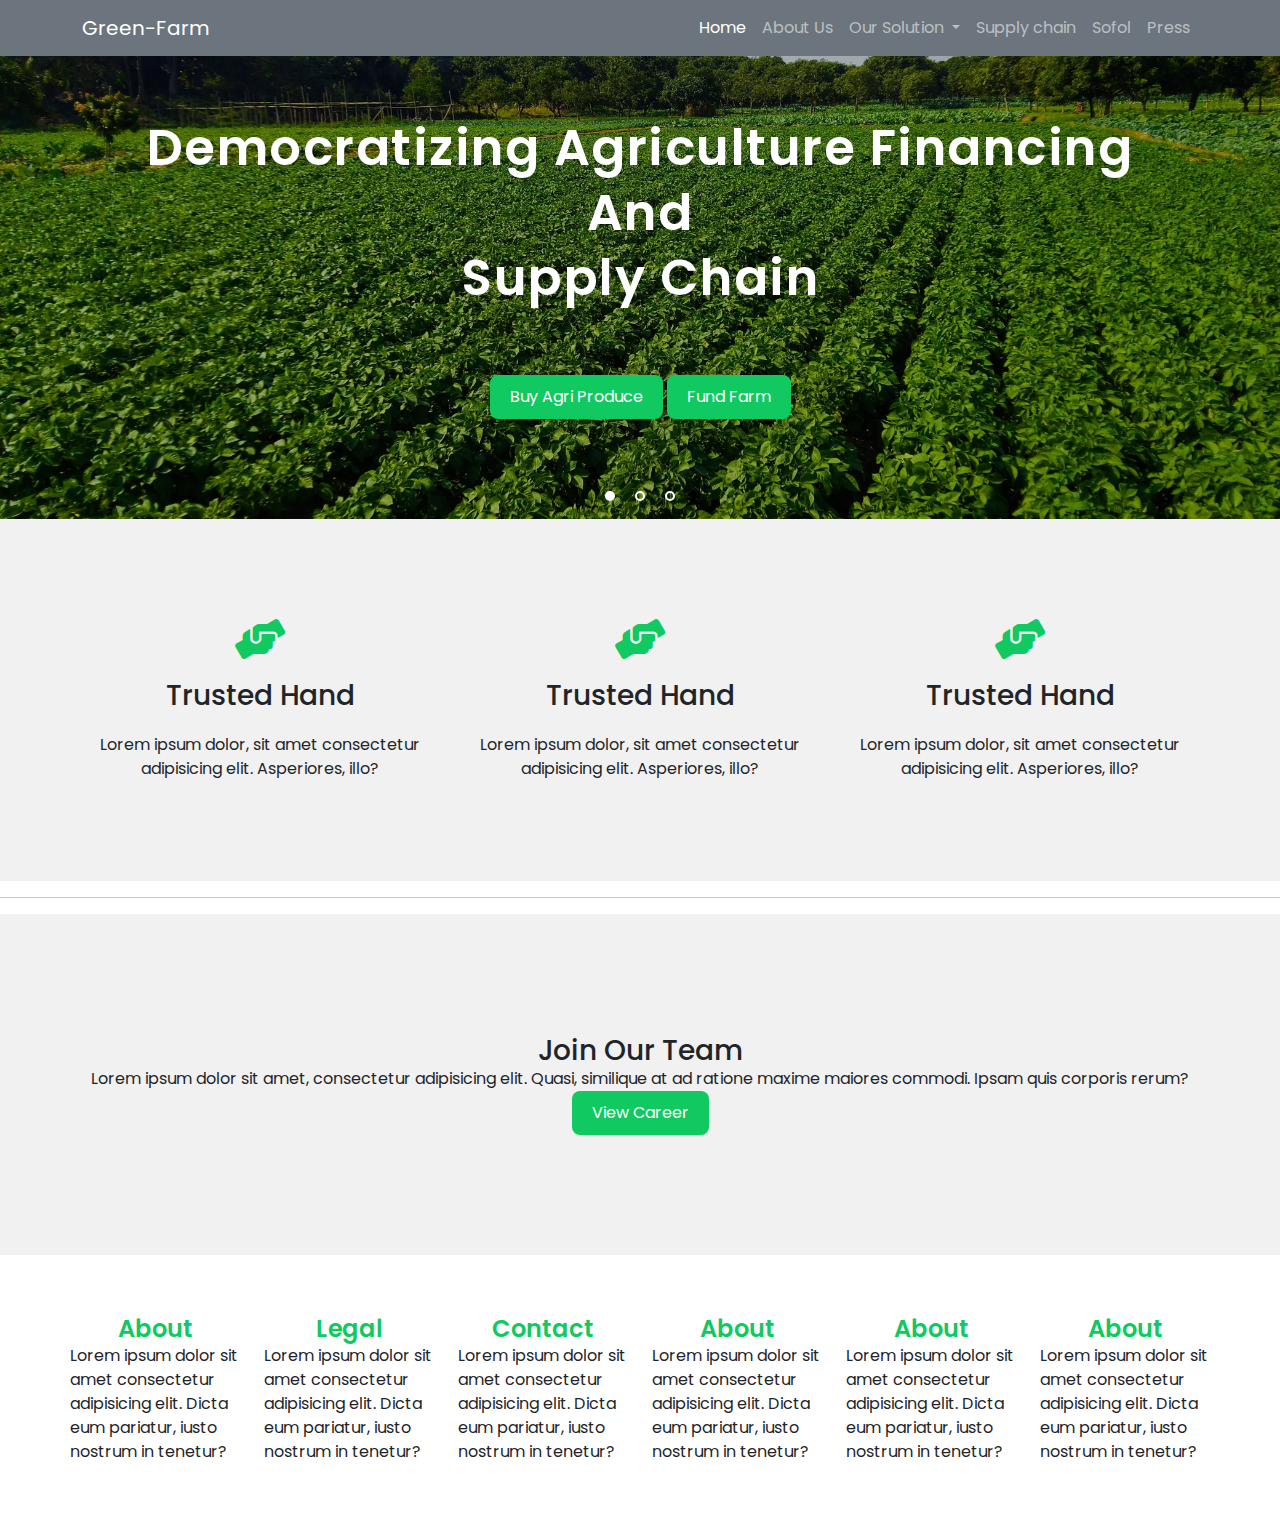
==== about.html @ 2dc8df31 "ff" ====
<!DOCTYPE html>
<html lang="en">

<head>
    <meta charset="UTF-8">
    <meta http-equiv="X-UA-Compatible" content="IE=edge">
    <meta name="viewport" content="width=device-width, initial-scale=1.0">
    <!-- boostrap css -->
    <link rel="stylesheet" href="css/bootstrap.min.css">
    <!-- font-awesome -->
    <link rel="stylesheet" href="css/all.min.css">
    <!-- slick slider -->
    <link rel="stylesheet" href="css/slick.css">
    <!-- custome css -->
    <link rel="stylesheet" href="css/style.css">
    <link rel="stylesheet" href="css/responsive.css">
    <!-- google font -->
    <link rel="preconnect" href="https://fonts.googleapis.com">
    <link rel="preconnect" href="https://fonts.gstatic.com" crossorigin>
    <link href="https://fonts.googleapis.com/css2?family=Poppins:wght@100;200;300;400;500;600;700;800;900&display=swap"
        rel="stylesheet">
    <title>Document</title>
</head>

<body>
    <header>
        <!-- navbar start -->
        <nav class="navbar navbar-expand-lg navbar-dark bg-secondary fixed-top">
            <div class="container">
                <a class="navbar-brand" href="#">
                    <!-- <img src="" alt=""> -->
                    <span>Green-Farm</span>
                </a>
                <button class="navbar-toggler" type="button" data-bs-toggle="collapse"
                    data-bs-target="#navbarSupportedContent" aria-controls="navbarSupportedContent"
                    aria-expanded="false" aria-label="Toggle navigation">
                    <span class="navbar-toggler-icon"></span>
                </button>
                <div class="collapse navbar-collapse" id="navbarSupportedContent">
                    <ul class="navbar-nav ms-auto mb-2 mb-lg-0">
                        <li class="nav-item">
                            <a class="nav-link active" aria-current="page" href="index.html">Home</a>
                        </li>
                        <li class="nav-item">
                            <a class="nav-link" href="about.html">About Us</a>
                        </li>
                        <li class="nav-item dropdown">
                            <a class="nav-link dropdown-toggle" href="#" id="navbarDropdown" role="button"
                                data-bs-toggle="dropdown" aria-expanded="false">
                                Our Solution
                            </a>
                            <ul class="dropdown-menu" aria-labelledby="navbarDropdown">
                                <li><a class="dropdown-item" href="#">Action</a></li>
                                <li><a class="dropdown-item" href="#">Another action</a></li>
                                <li>
                                    <hr class="dropdown-divider">
                                </li>
                                <li><a class="dropdown-item" href="#">Something else here</a></li>
                            </ul>
                        </li>
                        <li class="nav-item">
                            <a class="nav-link" href="#">Supply chain</a>
                        </li>
                        <li class="nav-item">
                            <a class="nav-link" href="#">Sofol</a>
                        </li>
                        <li class="nav-item">
                            <a class="nav-link" href="#">Press</a>
                        </li>
                    </ul>
                </div>
            </div>
        </nav>
        <!-- navbar end -->
        <!-- banner part start -->
        <section id="banner-part">
            <div class="banner-slide">
                <div class="banner">
                    <div class="overlay">
                        <div class="container">
                            <div class="center">
                                <h2>Democratizing Agriculture financing <span>And</span> supply chain</h2>
                                <a href="#" class="btn-farm"> Buy Agri Produce</a>
                                <a href="#" class="btn-farm"> Fund Farm</a>
                            </div>
                        </div>
                    </div>
                </div>
                <div class="banner banner_2">
                    <div class="overlay">
                        <div class="container">
                            <div class="center">
                                <h2>Democratizing Agriculture financing <span>And</span> supply chain</h2>
                                <a href="#" class="btn-farm"> Buy Agri Produce</a>
                                <a href="#" class="btn-farm"> Fund Farm</a>
                            </div>
                        </div>
                    </div>
                </div>
                <div class="banner banner_3">
                    <div class="overlay">
                        <div class="container">
                            <div class="center">
                                <h2>Democratizing Agriculture financing <span>And</span> supply chain</h2>
                                <a href="#" class="btn-farm"> Buy Agri Produce</a>
                                <a href="#" class="btn-farm"> Fund Farm</a>
                            </div>
                        </div>
                    </div>
                </div>
            </div>
        </section>
        <!-- banner part end -->
    </header>
    <!-- header end -->
    <!-- main start -->
    <main>
        <!-- our culture start -->
        <section  id="our-culture">
            <div class="container ">
                <div class="row text-center">
                    <div class="col-lg-4">
                        <i class="fas fa-hands-helping"></i>
                        <h3>Trusted Hand</h3>
                        <p>Lorem ipsum dolor, sit amet consectetur adipisicing elit. Asperiores, illo?</p>
                    </div>
                    <div class="col-lg-4">
                        <i class="fas fa-hands-helping"></i>
                        <h3>Trusted Hand</h3>
                        <p>Lorem ipsum dolor, sit amet consectetur adipisicing elit. Asperiores, illo?</p>
                    </div>
                    <div class="col-lg-4">
                        <i class="fas fa-hands-helping"></i>
                        <h3>Trusted Hand</h3>
                        <p>Lorem ipsum dolor, sit amet consectetur adipisicing elit. Asperiores, illo?</p>
                    </div>
                </div>
            </div>
        </section>
        <hr>
        <!-- our culture end -->
        <!-- join team start -->
        <section id="join-team">
            <div class="container text-center">
                <h3>Join Our Team</h3>
                <p>
                    Lorem ipsum dolor sit amet, consectetur adipisicing elit. Quasi, similique at ad ratione maxime maiores commodi. Ipsam quis corporis rerum?
                </p>
                <a href="#" class="btn-farm">View Career</a>
            </div>
        </section>
        <!-- join team end -->




    </main>
    <!-- main end -->
    <!-- footer start -->
    <footer>
        <div class="container" id="footer">
            <div class="row">
                <div class="col-lg-2">
                    <h4>About</h4>
                    <p>Lorem ipsum dolor sit amet consectetur adipisicing elit. Dicta eum pariatur, iusto nostrum in
                        tenetur?</p>
                </div>
                <div class="col-lg-2">
                    <h4>Legal</h4>
                    <p>Lorem ipsum dolor sit amet consectetur adipisicing elit. Dicta eum pariatur, iusto nostrum in
                        tenetur?</p>
                </div>
                <div class="col-lg-2">
                    <h4>Contact</h4>
                    <p>Lorem ipsum dolor sit amet consectetur adipisicing elit. Dicta eum pariatur, iusto nostrum in
                        tenetur?</p>
                </div>
                <div class="col-lg-2">
                    <h4>About</h4>
                    <p>Lorem ipsum dolor sit amet consectetur adipisicing elit. Dicta eum pariatur, iusto nostrum in
                        tenetur?</p>
                </div>
                <div class="col-lg-2">
                    <h4>About</h4>
                    <p>Lorem ipsum dolor sit amet consectetur adipisicing elit. Dicta eum pariatur, iusto nostrum in
                        tenetur?</p>
                </div>
                <div class="col-lg-2">
                    <h4>About</h4>
                    <p>Lorem ipsum dolor sit amet consectetur adipisicing elit. Dicta eum pariatur, iusto nostrum in
                        tenetur?</p>
                </div>
            </div>
        </div>
    </footer>
    <!-- footer end -->






    <script src="js/jquery-1.12.4.min.js"></script>
    <script src="js/bootstrap.bundle.min.js"></script>
    <script src="js/slick.min.js"></script>
    <script src="js/script.js"></script>
</body>

</html>
---- css/style.css ----
*{
    margin: 0;
    padding: 0;
    font-family: 'Poppins', sans-serif;
}
ul,li{
    list-style: none;
}
a{
    display: inline-block;
    text-decoration: none;
}
h1,h2,h3,h4,h5,h6,p{
    margin: 0;
}
h2{
    padding: 15px 0;
    font-size: 40px;
    font-weight: 600;
    letter-spacing: .5px;

}
p{
    font-size: 16px;

}
.section_padding{
    padding-top: 20px;
    padding-bottom: 30px;
}
.section-gap{
    margin-top: 94px;
}
.text-bottom{
    margin-bottom: 20px;
}


/* banner part */

#banner-part .banner{
    background: url(../images/farm-1.jpg) no-repeat center;
    background-size: cover;
}
#banner-part .banner_2{
    background: url(../images/we.jpg) no-repeat center;
    background-size: cover;
}
#banner-part .banner_3{
    background: url(../images/farm-1.jpg) no-repeat center;
    background-size: cover;
}
#banner-part .banner .overlay{
    width: 100%;
    height: 100%;
    background: rgba(0, 0, 0, .26);
    color: #fff;
    padding: 100px 0;

}
#banner-part .banner .overlay .container{
    display: flex;
    align-items: center;
    justify-content: center;
    text-align: center;
}
#banner-part .banner .overlay .container span{
    display: block;
}

#banner-part .banner .overlay h2{
    font-size: 50px;
    font-weight: 600;
    margin-bottom: 20px;
    line-height: 65px;
    letter-spacing: 1.5px;
    margin-bottom: 50px;
    text-transform: capitalize;

}
    #banner-part .slick-dots{
        position: absolute;
        bottom: 0;
        left: 50%;
        transform: translateX(-50%);
        padding-left: 0 !important;
    }
    #banner-part .slick-dots li{
        display: inline-block;
    }
    #banner-part .slick-dots li button{
        
        font-size: 0;
        background: transparent;
        border: 2px solid  #fff;
        border-radius: 50%;
        margin: 0 10px;
        width: 10px;
        height: 10px;
    }
    #banner-part .slick-dots .slick-active button{
        background:#fff ;
    }

a{
    color: #fff;
    transition: .4s;
}
.btn-farm{
    border: none;
    background-color: rgb(16, 201, 96);
    padding: 10px 20px;
    border-radius: 8px;
}
#banner-part .banner .overlay a:hover{
    background-color: #fff;
    color: rgb(16, 201, 96);
}
/* who we are part */
.title{
    display: flex;
    justify-content: center;
}
.text-width{
    width: 55%;
}
.card_part{
    margin-top: 50px;
    display: flex;
    justify-content: space-between;
}
.card-item{
    width: 24%;
    border-radius: 10px;
    box-shadow: 0 3px 6px #00000029;
}
.card-image{
    padding-top: 35px;
    text-align: center;
    border-top-left-radius: 10px;
    border-top-right-radius: 10px;
}
.card-image img{
    height: 100px;
    width: 100px;
}
.card-text{
    padding: 12px;
    text-align: center;
}
.card-text h3{
    font-size: 22px;
    color:rgb(16, 201, 96);
    padding-bottom: 15px;
}
.card-text p{
    padding-bottom: 30px;
}
.card-bottom{
    margin-bottom: 40px;
}
/* Finance for farm start  */
a:hover{
    color: white;
}
.text-padding{
    padding-right: 150px;
}
.farm-image{
    display: flex;
    justify-content: center;
    align-items: center;
   
}
.farm-image img{
    border-radius: 8px;
}
/* data and technology */
.bg-data{
    background-color: #f1f1f1;
}
/* improving part start */
.improve{
    display: flex;
    flex-direction: column;
    justify-content: space-evenly;
}
.improve-item img{
    width: 100%;
    border-radius: 10px;
}
.improve-item_1{
    width: 35%;
    position: relative;
    left:70px;
    top: 60px;
}
.improve-item_2{
    width: 45%;
    position: relative;
    left:230px;
    z-index: 1;
}
.improve-item_3{
    width: 35%;
    position: relative;
    left: 70px;
    bottom: 60px;
}
/* improving part end */
/* impact stories start */
    .card-item_2{
        border-radius: 0;
        width: 30%;
        background: #ffffff;
    }
    .card_text_2{
        padding: 12px;
        text-align: left;
    }

    .card-vedio iframe{
        width: 334px;
        height: 200px;
    }
/* impact stories end */
/* scroll-button */
#scrolltop{
    position: fixed;
    right: 50px;
    bottom: 50px;
    color: #fff;
    background: rgb(16, 201, 96);
    width: 50px;
    height: 50px;
    text-align: center;
    line-height: 50px;
    font-size: 20px;
    border-radius: 50%;
    display: none;
}

/* footer */
footer{
    background-color:#fff ;
}
#footer{
    padding: 60px 0;
}
#footer h4{
    font-weight: 600;
    text-align: center;
    color: rgb(16,201,96);
}
/* ========= about us start========= */
#our-culture{
    padding: 100px 30px;
    background: #f1f1f1;
}

#our-culture i{
    font-size: 40px;
    color: rgb(16,201,96);
    margin-bottom: 20px;
}
#our-culture h3{
    margin-bottom: 20px;
}
/* join-team */
#join-team{
    background: #f1f1f1;
    padding: 120px 0;

}
---- css/responsive.css ----
@media (min-width:320px) and (max-width:575px){
    /* common part */
    main{
        overflow: hidden;
    }
    .section-gap {
    margin-top: 45px;
    }
    #banner-part .banner .overlay {
    padding: 40px 0;
    }
    #banner-part .banner .overlay h2{
    font-size: 35px;
    font-weight: 600;
    line-height: 50px;
    letter-spacing: 0.5px;
    }
    #banner-part .banner .overlay a{
        margin-bottom: 10px;
    }
    #banner-part .slick-dots{
        position: absolute;
        bottom: 0;
        left: 50%;
        transform: translateX(-50%);
        padding-left: 0 !important;
    }
    #banner-part .slick-dots li{
        display: inline-block;
    }
    #banner-part .slick-dots li button{  
        font-size: 0;
        background: transparent;
        border: 2px solid  #fff;
        border-radius: 50%;
        margin: 0 10px;
        width: 10px;
        height: 10px;
    }
    #banner-part .slick-dots .slick-active button{
        background:#fff ;
    }
    .text-width p{
        font-size: 12px;
        line-height: 23px;
    }
    h2{
        font-size: 35px;
    }
    .text-width{
        width: 85% !important;
    }
    .card_part {
    margin-top: 50px;
    display: flex;
    flex-direction: column;
    align-items: center;
    }
    .card-item {
    width: 90%;
    margin-bottom: 22px;
    }
    .text-padding{
        padding-right: 10px;
        text-align: center;
    }
    .text-padding h2{
        font-size: 27px;
    }
    .text-padding .btn-farm{
        margin-bottom: 20px;
    }
    .tcenology h2{
        font-size: 23px;
    }
    .tcenology p{
        font-size: 14px;
        line-height: 25px;
    }
    .tcenology .text-bottom{
        margin-bottom: 12px;
    }
    .improve-item_1 {
    width: 40%;
    left: 33px;
    top: 20px;
    }
    .improve-item_2 {
    width: 48%;
    left: 125px;
    }
    .improve-item_3 {
    width: 40%;
    left: 33px;
    bottom: 40px;
    }
    .improve-title h2{
        font-size: 28px;
    }
    .stories-title h2{
        font-size: 33px;
    }
    .card-vedio iframe {
    width: 266px;
    height: 150px;
    }
    
}
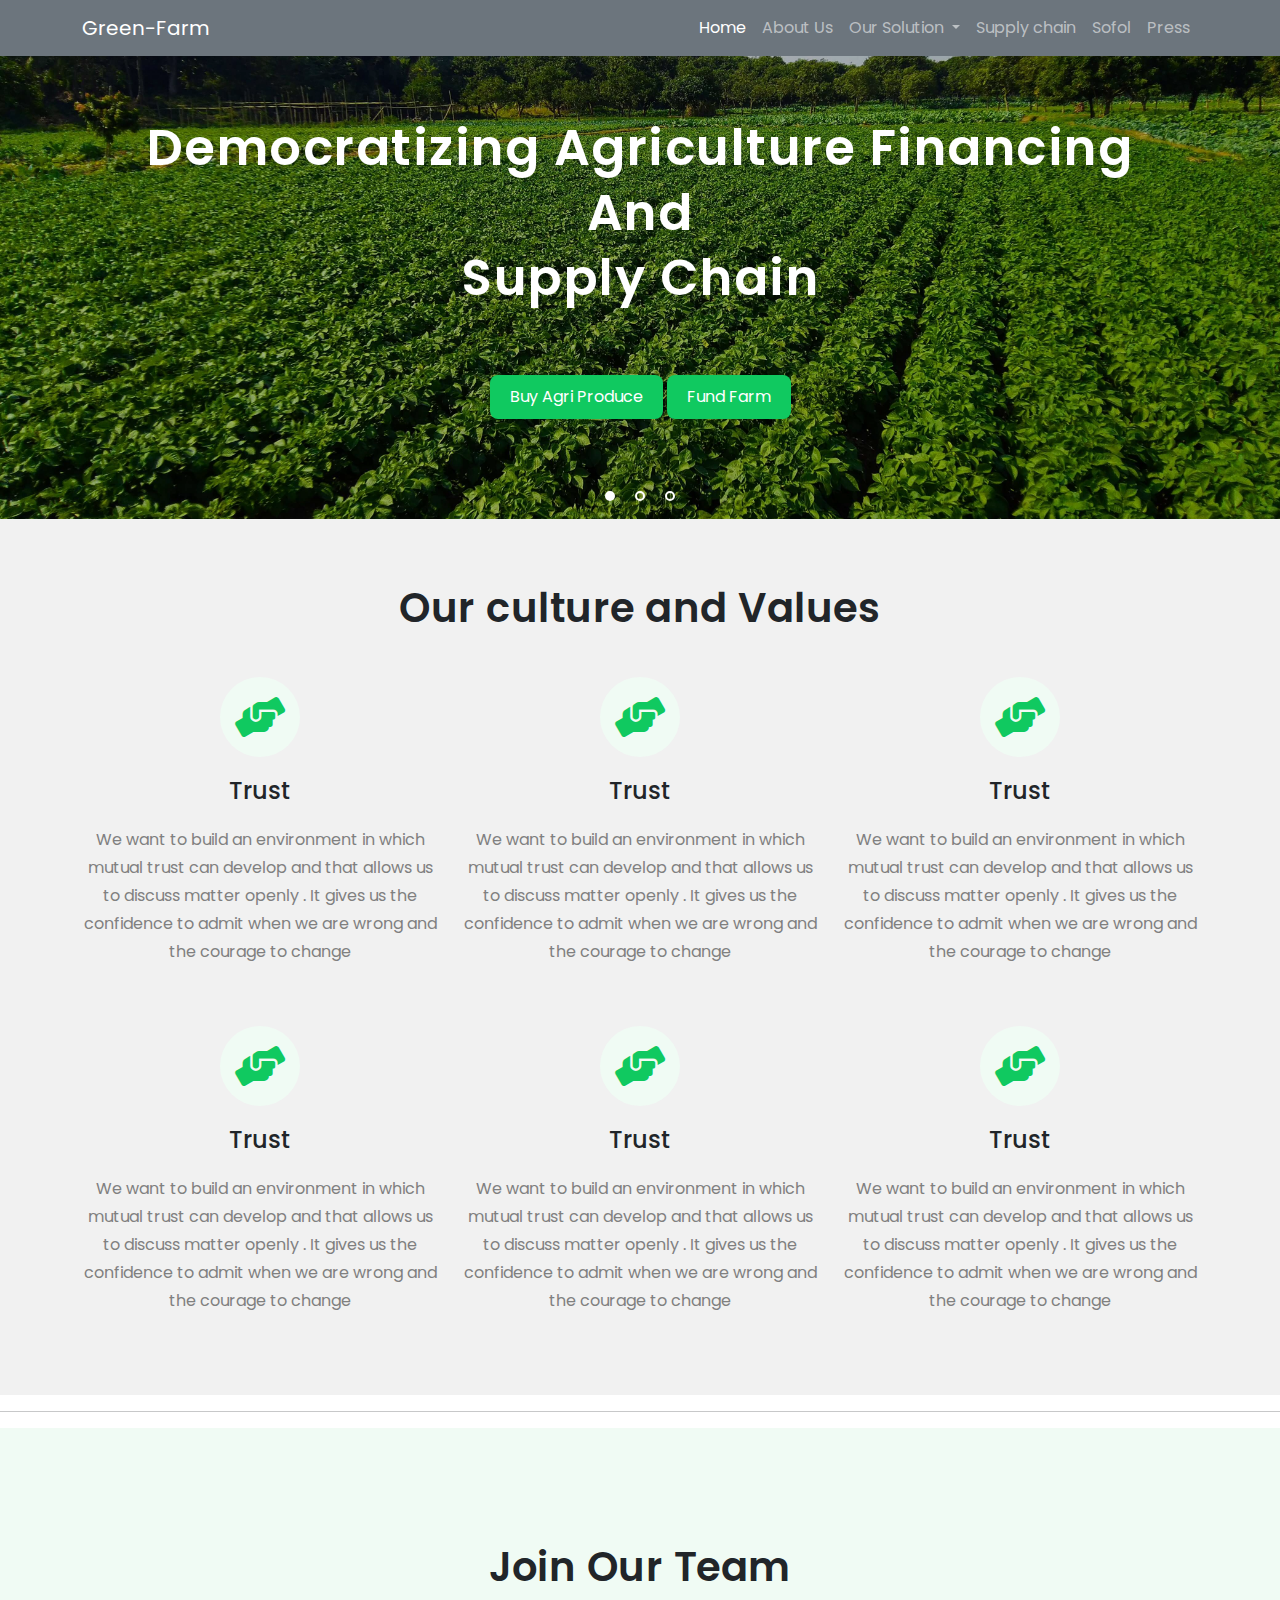
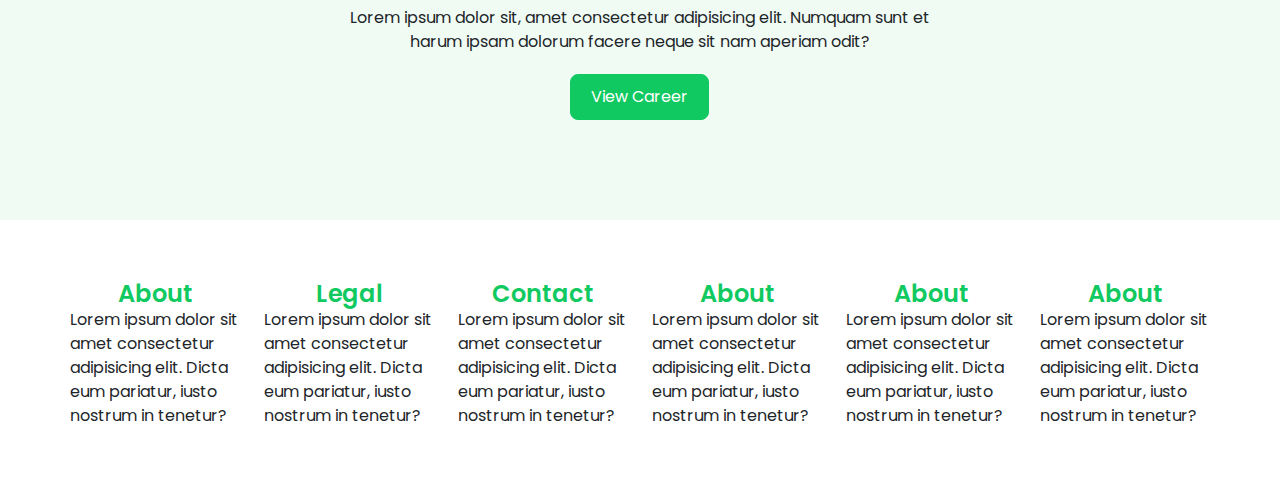
==== commit 17b74584: "about-us" ====
--- a/about.html
+++ b/about.html
@@ -118,21 +118,41 @@
         <!-- our culture start -->
         <section  id="our-culture">
             <div class="container ">
-                <div class="row text-center">
-                    <div class="col-lg-4">
-                        <i class="fas fa-hands-helping"></i>
-                        <h3>Trusted Hand</h3>
-                        <p>Lorem ipsum dolor, sit amet consectetur adipisicing elit. Asperiores, illo?</p>
-                    </div>
-                    <div class="col-lg-4">
-                        <i class="fas fa-hands-helping"></i>
-                        <h3>Trusted Hand</h3>
-                        <p>Lorem ipsum dolor, sit amet consectetur adipisicing elit. Asperiores, illo?</p>
-                    </div>
-                    <div class="col-lg-4">
-                        <i class="fas fa-hands-helping"></i>
-                        <h3>Trusted Hand</h3>
-                        <p>Lorem ipsum dolor, sit amet consectetur adipisicing elit. Asperiores, illo?</p>
+                <div class="title">
+                    <div class="text-width text-center">
+                        <h2>Our culture and Values</h2>
+                    </div>
+                </div>
+                <div class="row text-center ">
+                    <div class="col-lg-4 cultur-item">
+                        <i class="fas fa-hands-helping"></i>
+                        <h4>Trust</h4>
+                        <p>We want to build an environment in which mutual trust can develop and that allows us to discuss matter openly . It gives us the confidence to admit when we are wrong and the courage to change </p>
+                    </div>
+                    <div class="col-lg-4 cultur-item">
+                        <i class="fas fa-hands-helping"></i>
+                        <h4>Trust</h4>
+                        <p>We want to build an environment in which mutual trust can develop and that allows us to discuss matter openly . It gives us the confidence to admit when we are wrong and the courage to change </p>
+                    </div>
+                    <div class="col-lg-4 cultur-item">
+                        <i class="fas fa-hands-helping"></i>
+                        <h4>Trust</h4>
+                        <p>We want to build an environment in which mutual trust can develop and that allows us to discuss matter openly . It gives us the confidence to admit when we are wrong and the courage to change </p>
+                    </div>
+                    <div class="col-lg-4 cultur-item">
+                        <i class="fas fa-hands-helping"></i>
+                        <h4>Trust</h4>
+                        <p>We want to build an environment in which mutual trust can develop and that allows us to discuss matter openly . It gives us the confidence to admit when we are wrong and the courage to change </p>
+                    </div>
+                    <div class="col-lg-4 cultur-item">
+                        <i class="fas fa-hands-helping"></i>
+                        <h4>Trust</h4>
+                        <p>We want to build an environment in which mutual trust can develop and that allows us to discuss matter openly . It gives us the confidence to admit when we are wrong and the courage to change </p>
+                    </div>
+                    <div class="col-lg-4 cultur-item">
+                        <i class="fas fa-hands-helping"></i>
+                        <h4>Trust</h4>
+                        <p>We want to build an environment in which mutual trust can develop and that allows us to discuss matter openly . It gives us the confidence to admit when we are wrong and the courage to change </p>
                     </div>
                 </div>
             </div>
@@ -141,12 +161,17 @@
         <!-- our culture end -->
         <!-- join team start -->
         <section id="join-team">
-            <div class="container text-center">
-                <h3>Join Our Team</h3>
-                <p>
-                    Lorem ipsum dolor sit amet, consectetur adipisicing elit. Quasi, similique at ad ratione maxime maiores commodi. Ipsam quis corporis rerum?
-                </p>
-                <a href="#" class="btn-farm">View Career</a>
+            <div class="container">
+                <div class="title">
+                    <div class="text-width text-center">
+                        <h2>Join Our Team</h2>
+                        <p>Lorem ipsum dolor sit, amet consectetur adipisicing elit. Numquam sunt et harum ipsam dolorum facere neque
+                            sit nam
+                            aperiam odit?
+                        </p>
+                        <a href="#" class="btn-farm">View Career</a>
+                    </div>
+                </div>
             </div>
         </section>
         <!-- join team end -->
--- a/css/style.css
+++ b/css/style.css
@@ -254,21 +254,43 @@
 }
 /* ========= about us start========= */
 #our-culture{
-    padding: 100px 30px;
+    padding: 50px 30px;
     background: #f1f1f1;
 }
-
+#our-culture .cultur-item{
+    padding: 30px 0;
+} 
 #our-culture i{
+    background: #f0fbf4;
+    width: 80px;
+    height: 80px;
+    text-align: center;
+    line-height: 80px;
+    font-size: 20px;
+    border-radius: 50%;
     font-size: 40px;
     color: rgb(16,201,96);
     margin-bottom: 20px;
 }
-#our-culture h3{
-    margin-bottom: 20px;
+#our-culture h4{
+    margin-bottom: 20px;
+}
+#our-culture p{
+    font-size: 16px;
+    padding: 0 12px;
+    color: gray;
+    line-height: 28px;
 }
 /* join-team */
 #join-team{
-    background: #f1f1f1;
-    padding: 120px 0;
-
+    background: #f0fbf4;
+    padding: 100px 0;
+}
+#join-team a{
+    margin-top: 20px;
+    border: 1px solid rgb(16,201,96);
+}
+#join-team a:hover{
+    background: #fff;
+    color: rgb(16,201,96);
 }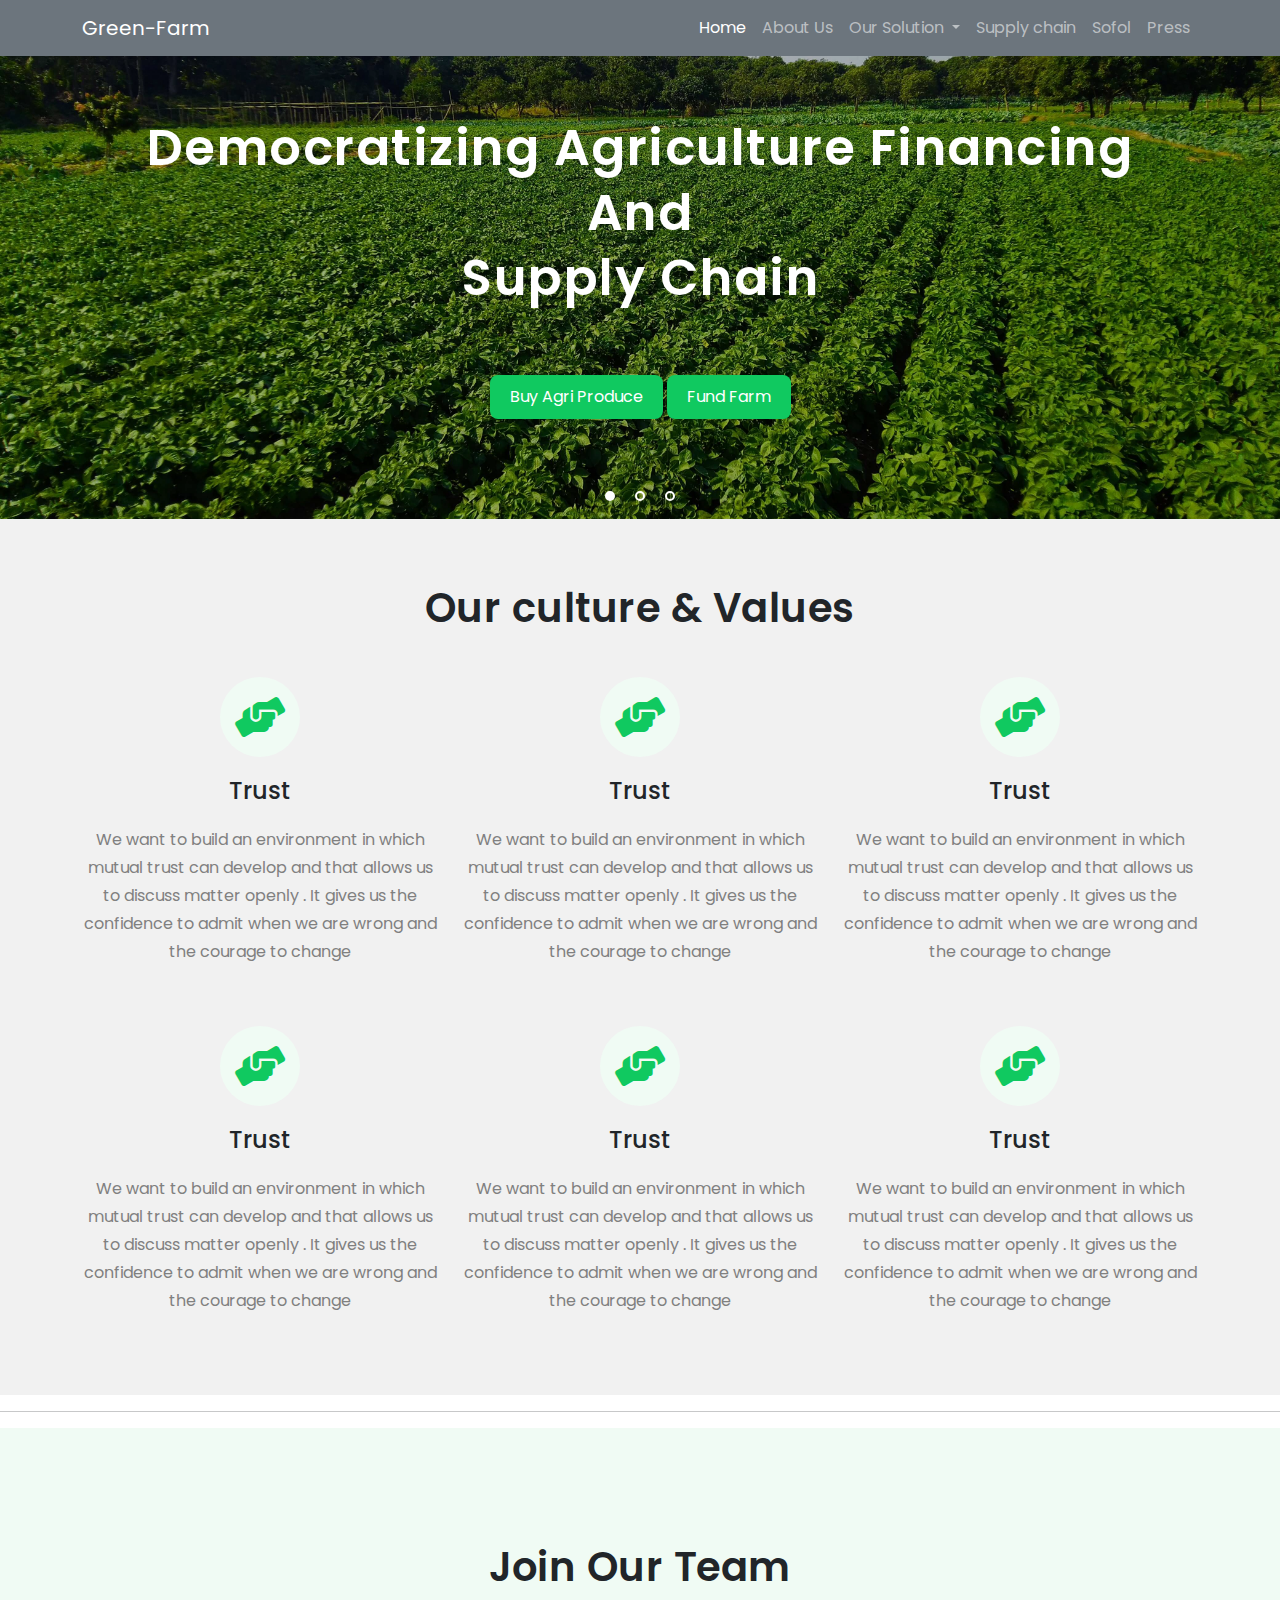
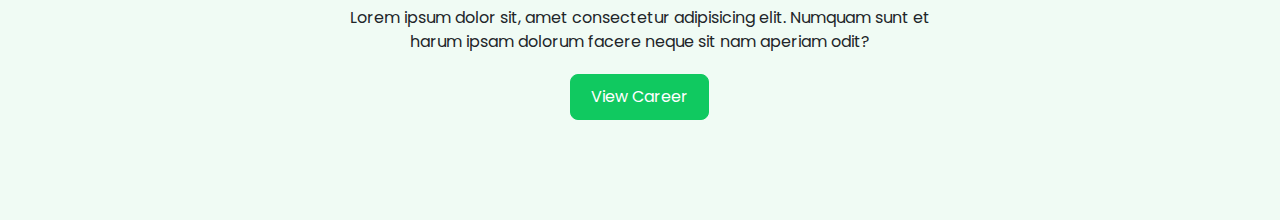
==== commit e3f768b7: "about-us responsive" ====
--- a/about.html
+++ b/about.html
@@ -120,7 +120,7 @@
             <div class="container ">
                 <div class="title">
                     <div class="text-width text-center">
-                        <h2>Our culture and Values</h2>
+                        <h2>Our culture <span class="culture-and">&</span> Values</h2>
                     </div>
                 </div>
                 <div class="row text-center ">
@@ -175,14 +175,10 @@
             </div>
         </section>
         <!-- join team end -->
-
-
-
-
     </main>
     <!-- main end -->
     <!-- footer start -->
-    <footer>
+    <!-- <footer>
         <div class="container" id="footer">
             <div class="row">
                 <div class="col-lg-2">
@@ -217,7 +213,7 @@
                 </div>
             </div>
         </div>
-    </footer>
+    </footer> -->
     <!-- footer end -->
 
 
--- a/css/responsive.css
+++ b/css/responsive.css
@@ -104,5 +104,14 @@
     width: 266px;
     height: 150px;
     }
+    /* ===== about us start ====== */
+    #our-culture h2{
+        font-size: 40px;
+        padding-bottom: 30px;
+    }
+    #our-culture h2 .culture-and{
+        display: block;
+    }
+    /* ===== about us end ====== */
     
 }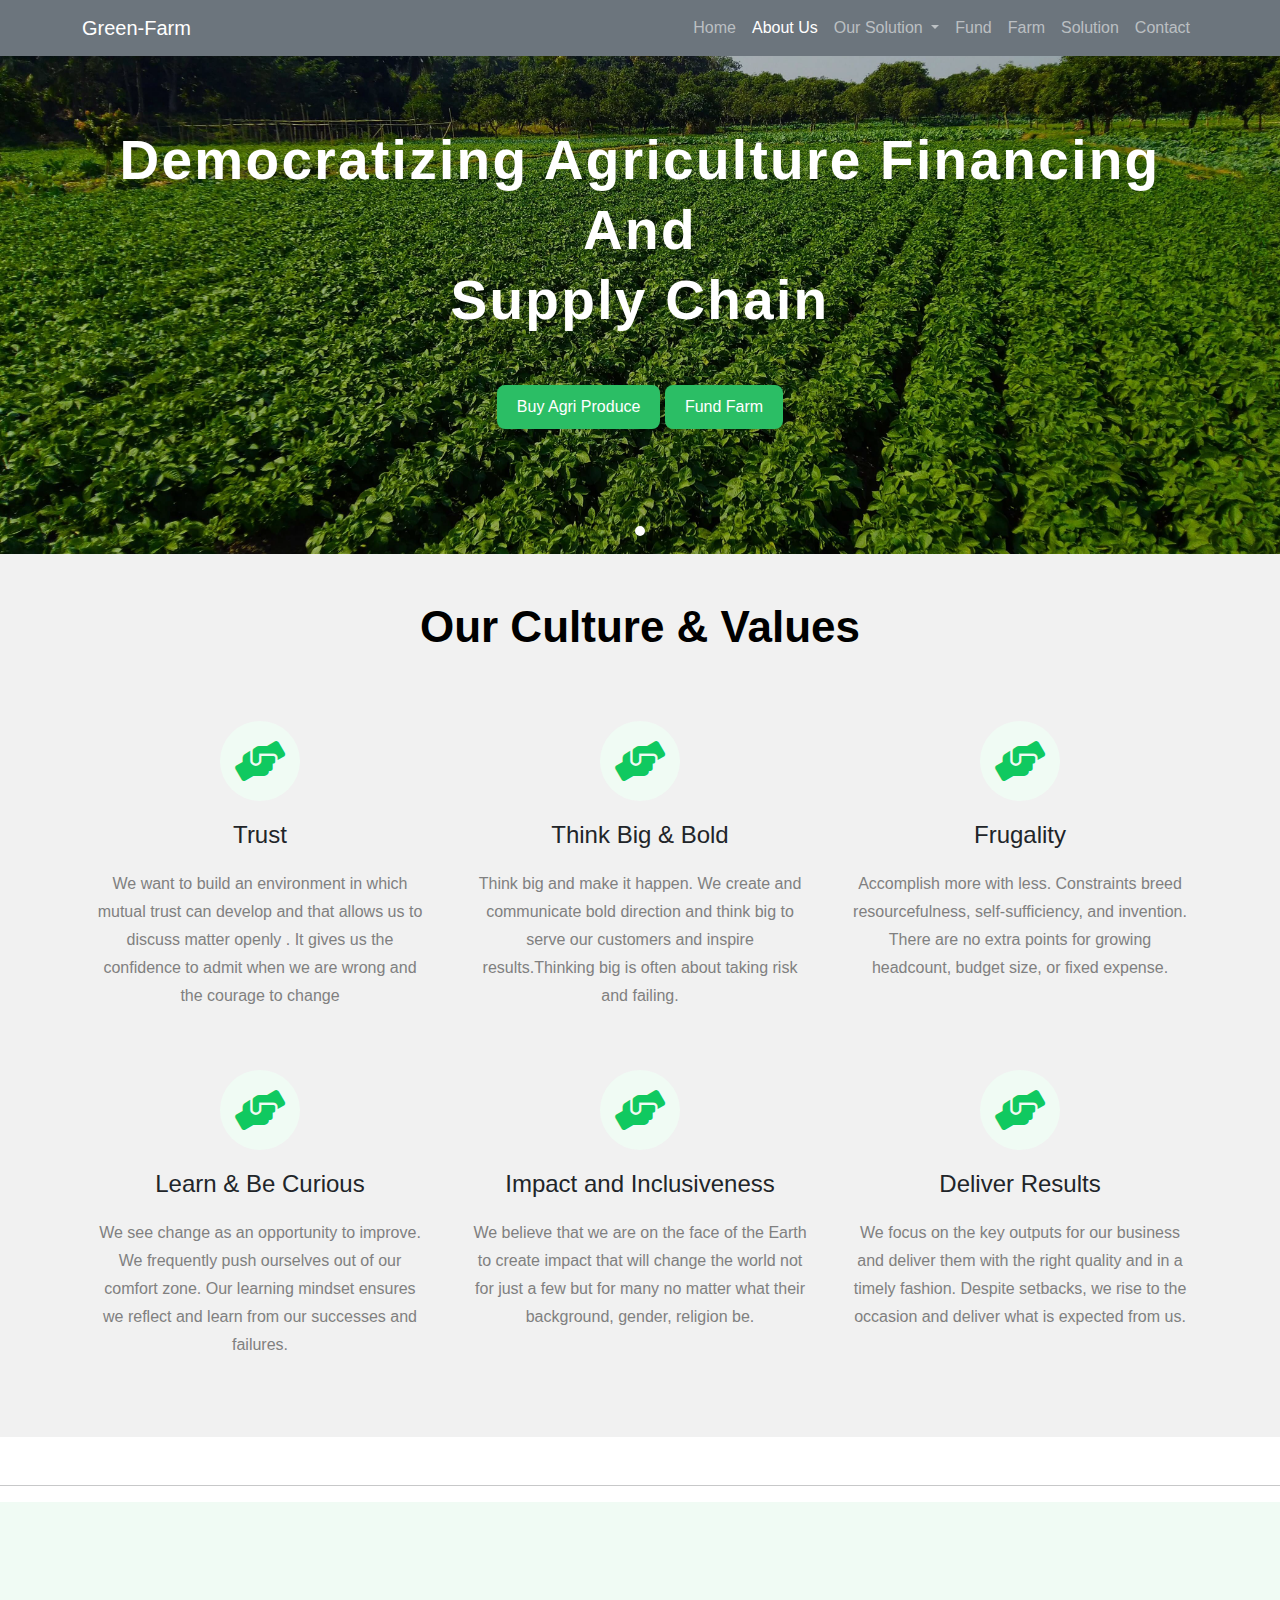
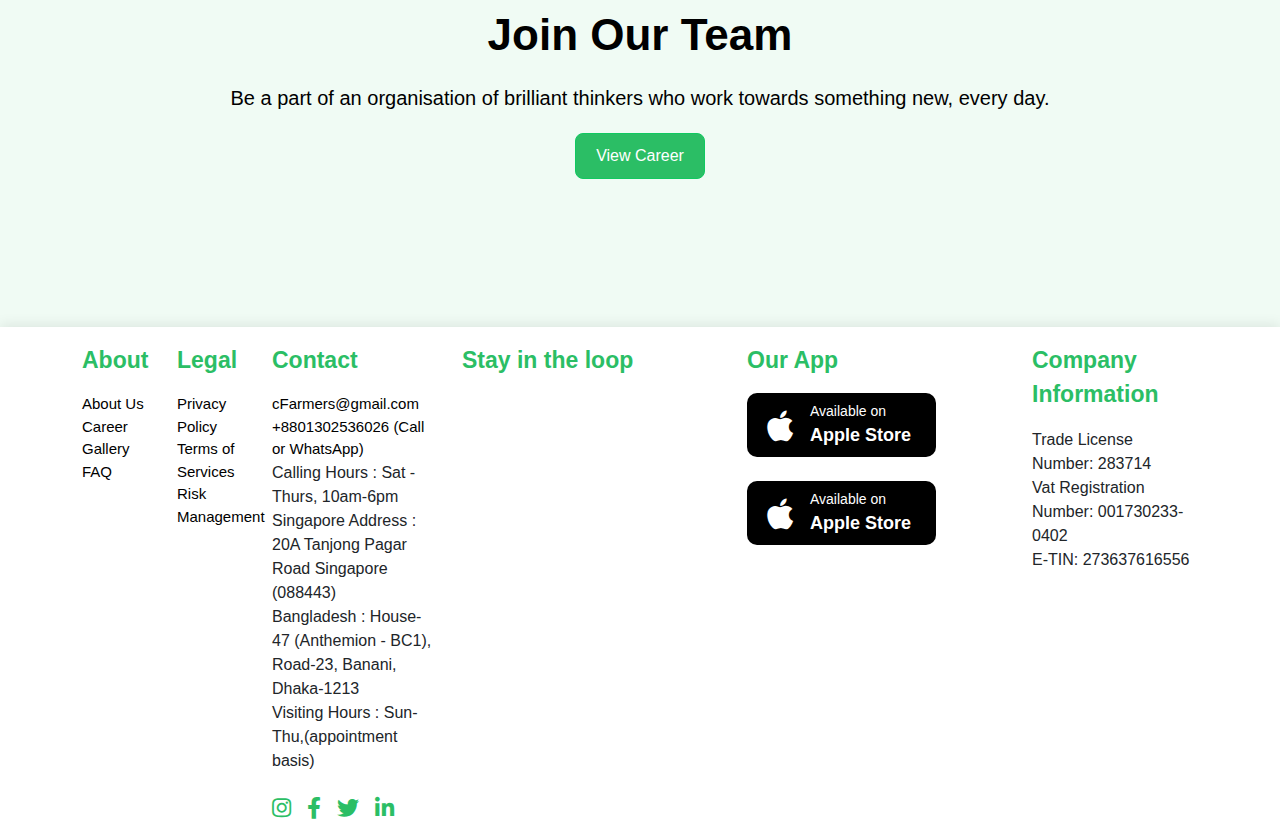
==== commit 5b5ba508: "add" ====
--- a/about.html
+++ b/about.html
@@ -39,7 +39,7 @@
                 <div class="collapse navbar-collapse" id="navbarSupportedContent">
                     <ul class="navbar-nav ms-auto mb-2 mb-lg-0">
                         <li class="nav-item">
-                            <a class="nav-link active" aria-current="page" href="index.html">Home</a>
+                            <a class="nav-link" aria-current="page" href="index.html">Home</a>
                         </li>
                         <li class="nav-item">
                             <a class="nav-link" href="about.html">About Us</a>
@@ -59,14 +59,16 @@
                             </ul>
                         </li>
                         <li class="nav-item">
-                            <a class="nav-link" href="#">Supply chain</a>
-                        </li>
-                        <li class="nav-item">
-                            <a class="nav-link" href="#">Sofol</a>
-                        </li>
-                        <li class="nav-item">
-                            <a class="nav-link" href="#">Press</a>
-                        </li>
+                            <a class="nav-link" href="fund.html">Fund</a>
+                        </li>
+                        <li class="nav-item">
+                            <a class="nav-link" href="farm.html">Farm</a>
+                        </li>
+                        <li class="nav-item">
+                            <a class="nav-link" href="solution.html">Solution</a>
+                        </li>
+                        <li class="nav-item">
+                            <a class="nav-link" href="contact.html">Contact</a>
                     </ul>
                 </div>
             </div>
@@ -77,30 +79,8 @@
             <div class="banner-slide">
                 <div class="banner">
                     <div class="overlay">
-                        <div class="container">
-                            <div class="center">
-                                <h2>Democratizing Agriculture financing <span>And</span> supply chain</h2>
-                                <a href="#" class="btn-farm"> Buy Agri Produce</a>
-                                <a href="#" class="btn-farm"> Fund Farm</a>
-                            </div>
-                        </div>
-                    </div>
-                </div>
-                <div class="banner banner_2">
-                    <div class="overlay">
-                        <div class="container">
-                            <div class="center">
-                                <h2>Democratizing Agriculture financing <span>And</span> supply chain</h2>
-                                <a href="#" class="btn-farm"> Buy Agri Produce</a>
-                                <a href="#" class="btn-farm"> Fund Farm</a>
-                            </div>
-                        </div>
-                    </div>
-                </div>
-                <div class="banner banner_3">
-                    <div class="overlay">
-                        <div class="container">
-                            <div class="center">
+                        <div class="container banner-center">
+                            <div class="center index-banner">
                                 <h2>Democratizing Agriculture financing <span>And</span> supply chain</h2>
                                 <a href="#" class="btn-farm"> Buy Agri Produce</a>
                                 <a href="#" class="btn-farm"> Fund Farm</a>
@@ -116,43 +96,45 @@
     <!-- main start -->
     <main>
         <!-- our culture start -->
-        <section  id="our-culture">
+        <section id="our-culture" class="mb-5 p-xl-5 ">
             <div class="container ">
-                <div class="title">
-                    <div class="text-width text-center">
-                        <h2>Our culture <span class="culture-and">&</span> Values</h2>
-                    </div>
-                </div>
-                <div class="row text-center ">
-                    <div class="col-lg-4 cultur-item">
+                <div class="row">
+                    <div class="col-xl-12">
+                        <div class="landing-title text-center pt-5 pb-3 pt-xl-0 ">
+                            <span>Our culture <span class="culture-and">&</span> Values</span>
+                        </div>
+                    </div>
+                </div>
+                <div class="row text-center pt-xl-4">
+                    <div class="col-lg-4 col-sm-6 cultur-item">
                         <i class="fas fa-hands-helping"></i>
                         <h4>Trust</h4>
                         <p>We want to build an environment in which mutual trust can develop and that allows us to discuss matter openly . It gives us the confidence to admit when we are wrong and the courage to change </p>
                     </div>
-                    <div class="col-lg-4 cultur-item">
-                        <i class="fas fa-hands-helping"></i>
-                        <h4>Trust</h4>
-                        <p>We want to build an environment in which mutual trust can develop and that allows us to discuss matter openly . It gives us the confidence to admit when we are wrong and the courage to change </p>
-                    </div>
-                    <div class="col-lg-4 cultur-item">
-                        <i class="fas fa-hands-helping"></i>
-                        <h4>Trust</h4>
-                        <p>We want to build an environment in which mutual trust can develop and that allows us to discuss matter openly . It gives us the confidence to admit when we are wrong and the courage to change </p>
-                    </div>
-                    <div class="col-lg-4 cultur-item">
-                        <i class="fas fa-hands-helping"></i>
-                        <h4>Trust</h4>
-                        <p>We want to build an environment in which mutual trust can develop and that allows us to discuss matter openly . It gives us the confidence to admit when we are wrong and the courage to change </p>
-                    </div>
-                    <div class="col-lg-4 cultur-item">
-                        <i class="fas fa-hands-helping"></i>
-                        <h4>Trust</h4>
-                        <p>We want to build an environment in which mutual trust can develop and that allows us to discuss matter openly . It gives us the confidence to admit when we are wrong and the courage to change </p>
-                    </div>
-                    <div class="col-lg-4 cultur-item">
-                        <i class="fas fa-hands-helping"></i>
-                        <h4>Trust</h4>
-                        <p>We want to build an environment in which mutual trust can develop and that allows us to discuss matter openly . It gives us the confidence to admit when we are wrong and the courage to change </p>
+                    <div class="col-lg-4 col-sm-6 cultur-item">
+                        <i class="fas fa-hands-helping"></i>
+                        <h4>Think Big & Bold</h4>
+                        <p>Think big and make it happen. We create and communicate bold direction and think big to serve our customers and inspire results.Thinking big is often about taking risk and failing. </p>
+                    </div>
+                    <div class="col-lg-4 col-sm-6 cultur-item">
+                        <i class="fas fa-hands-helping"></i>
+                        <h4>Frugality</h4>
+                        <p>Accomplish more with less. Constraints breed resourcefulness, self-sufficiency, and invention. There are no extra points for growing headcount, budget size, or fixed expense. </p>
+                    </div>
+                    <div class="col-lg-4 col-sm-6 cultur-item">
+                        <i class="fas fa-hands-helping"></i>
+                        <h4>Learn & Be Curious</h4>
+                        <p>We see change as an opportunity to improve. We frequently push ourselves out of our comfort zone. Our learning mindset ensures we reflect and learn from our successes and failures.</p>
+                    </div>
+                    <div class="col-lg-4 col-sm-6 cultur-item">
+                        <i class="fas fa-hands-helping"></i>
+                        <h4>Impact and Inclusiveness</h4>
+                        <p>We believe that we are on the face of the Earth to create impact that will change the world not for just a few but for many no matter what their background, gender, religion be. </p>
+                    </div>
+                    <div class="col-lg-4 col-sm-6 cultur-item">
+                        <i class="fas fa-hands-helping"></i>
+                        <h4>Deliver Results</h4>
+                        <p>We focus on the key outputs for our business and deliver them with the right quality and in a timely fashion. Despite setbacks, we rise to the occasion and deliver what is expected from us. </p>
                     </div>
                 </div>
             </div>
@@ -162,14 +144,18 @@
         <!-- join team start -->
         <section id="join-team">
             <div class="container">
-                <div class="title">
-                    <div class="text-width text-center">
-                        <h2>Join Our Team</h2>
-                        <p>Lorem ipsum dolor sit, amet consectetur adipisicing elit. Numquam sunt et harum ipsam dolorum facere neque
-                            sit nam
-                            aperiam odit?
-                        </p>
-                        <a href="#" class="btn-farm">View Career</a>
+                <div class="row ">
+                    <div class="col-xl-12">
+                        <div class="landing-title text-center pt-2 pb-2 ">
+                            <span>Join Our Team</span>
+                        </div>
+                        <div class="landing-content text-center pb-5">
+                            <p class="ps-lg-5 pe-lg-5">Be a part of an organisation of brilliant thinkers who work towards
+                            something new, every day.
+                            </p>
+                            <a href="#" class="btn-farm">View Career</a>
+                        </div>
+
                     </div>
                 </div>
             </div>
@@ -178,42 +164,112 @@
     </main>
     <!-- main end -->
     <!-- footer start -->
-    <!-- <footer>
-        <div class="container" id="footer">
+    <footer class="footer">
+        <div class="container">
             <div class="row">
-                <div class="col-lg-2">
-                    <h4>About</h4>
-                    <p>Lorem ipsum dolor sit amet consectetur adipisicing elit. Dicta eum pariatur, iusto nostrum in
-                        tenetur?</p>
-                </div>
-                <div class="col-lg-2">
-                    <h4>Legal</h4>
-                    <p>Lorem ipsum dolor sit amet consectetur adipisicing elit. Dicta eum pariatur, iusto nostrum in
-                        tenetur?</p>
-                </div>
-                <div class="col-lg-2">
-                    <h4>Contact</h4>
-                    <p>Lorem ipsum dolor sit amet consectetur adipisicing elit. Dicta eum pariatur, iusto nostrum in
-                        tenetur?</p>
-                </div>
-                <div class="col-lg-2">
-                    <h4>About</h4>
-                    <p>Lorem ipsum dolor sit amet consectetur adipisicing elit. Dicta eum pariatur, iusto nostrum in
-                        tenetur?</p>
-                </div>
-                <div class="col-lg-2">
-                    <h4>About</h4>
-                    <p>Lorem ipsum dolor sit amet consectetur adipisicing elit. Dicta eum pariatur, iusto nostrum in
-                        tenetur?</p>
-                </div>
-                <div class="col-lg-2">
-                    <h4>About</h4>
-                    <p>Lorem ipsum dolor sit amet consectetur adipisicing elit. Dicta eum pariatur, iusto nostrum in
-                        tenetur?</p>
-                </div>
-            </div>
+                <div class="col-lg-1 col-md-4 ">
+                    <div>
+                        <p class="footer-header mt-3 mb-3">About</p>
+                        <div class="footer-item">
+                            <a href="#">About Us</a>
+                            <a href="#">Career</a>
+                            <a href="#">Gallery</a>
+                            <a href="#">FAQ</a>
+                        </div>
+                    </div>
+                </div>
+                <div class="col-lg-1 col-md-4 ">
+                    <div>
+                        <p class="footer-header  mt-3 mb-3">Legal</p>
+                        <div class="footer-item">
+                            <a href="#">Privacy Policy</a>
+                            <a href="#">Terms of Services</a>
+                            <a href="#">Risk Management</a>
+                        </div>
+                    </div>
+                </div>
+                <div class="col-lg-2 col-md-4 ">
+                    <div>
+                        <p class="footer-header  mt-3 mb-3">Contact</p>
+                        <div class="footer-item">
+                            <a href="#">cFarmers@gmail.com</a>
+                            <a href="#">
+                                +8801302536026 (Call or WhatsApp)
+                            </a>
+                            <div>
+                                Calling Hours : Sat -Thurs, 10am-6pm
+                            </div>
+                            <div>
+                                Singapore Address : 20A Tanjong Pagar Road Singapore (088443)
+                            </div>
+                            <div>
+                                Bangladesh : House-47 (Anthemion - BC1), Road-23, Banani, Dhaka-1213
+                            </div>
+                            <div>
+                                Visiting Hours : Sun-Thu,(appointment basis)
+                            </div>
+                            <div class="social-media mt-4">
+                                <a href="#" target="_blank" class="me-3">
+                                    <i class="fab fa-instagram "></i>
+                                </a>
+                                <a href="#" target="_blank" class="me-3">
+                                    <i class="fab fa-facebook-f"></i>
+                                </a>
+                                <a href="#" target="_blank" class="me-3">
+                                    <i class="fab fa-twitter"></i>
+                                </a>
+                                <a href="#" target="_blank" class="me-3">
+                                    <i class="fab fa-linkedin-in"></i>
+                                </a>
+                            </div>
+                        </div>
+                    </div>
+                </div>
+                <div class="col-lg-3 col-md-4 ">
+                    <div>
+                        <p class="footer-header  mt-3 mb-3">Stay in the loop</p>
+                        <div class="footer-item">
+    
+                        </div>
+                    </div>
+                </div>
+                <div class="col-lg-3 col-md-4 ">
+                    <div>
+                        <p class="footer-header  mt-3 mb-3">Our App</p>
+                        <div class="footer-item">
+                            <div class="farm-item-2">
+                                <a href="#"><i class="fab fa-apple"></i><span class="on">Available on</span><span
+                                        class="store">Apple
+                                        Store</span>
+                                </a>
+                                <a href="#" class="mt-4"><i class="fab fa-apple"></i><span class="on">Available
+                                        on</span><span class="store">Apple
+                                        Store</span>
+                                </a>
+                            </div>
+                        </div>
+                    </div>
+                </div>
+                <div class="col-lg-2 col-md-4">
+                    <div>
+                        <p class="footer-header  mt-3 mb-3">Company Information</p>
+                        <div class="footer-item company">
+                            <div>
+                                Trade License Number: 283714
+                            </div>
+                            <div>
+                                Vat Registration Number: 001730233-0402
+                            </div>
+                            <div>
+                                E-TIN: 273637616556
+                            </div>
+                        </div>
+                    </div>
+                </div>
+            </div>
+    
         </div>
-    </footer> -->
+    </footer>
     <!-- footer end -->
 
 
--- a/css/style.css
+++ b/css/style.css
@@ -1,7 +1,7 @@
 *{
     margin: 0;
     padding: 0;
-    font-family: 'Poppins', sans-serif;
+    font-family: 'Open Sans', sans-serif;
 }
 ul,li{
     list-style: none;
@@ -13,41 +13,33 @@
 h1,h2,h3,h4,h5,h6,p{
     margin: 0;
 }
-h2{
-    padding: 15px 0;
-    font-size: 40px;
-    font-weight: 600;
-    letter-spacing: .5px;
-
-}
-p{
-    font-size: 16px;
-
-}
-.section_padding{
-    padding-top: 20px;
-    padding-bottom: 30px;
-}
-.section-gap{
-    margin-top: 94px;
-}
-.text-bottom{
-    margin-bottom: 20px;
+
+.btn-farm-2{
+    padding: 10px 30px;
+    background: #fff;
+    color: rgb(16, 201, 96) ;
+    border-radius: 10px;
+    font-size: 22px;
+    border: 1px solid gray;
+}
+#navbarSupportedContent ul li.active a{
+    color: #fff;
+   
 }
 
 
 /* banner part */
 
 #banner-part .banner{
-    background: url(../images/farm-1.jpg) no-repeat center;
+    background: url(../images/banner/cFarmerbanner-4.jpg) no-repeat center;
     background-size: cover;
 }
 #banner-part .banner_2{
-    background: url(../images/we.jpg) no-repeat center;
+    background: url(../images/banner/cFarmerBanner-2.jpg) no-repeat center;
     background-size: cover;
 }
 #banner-part .banner_3{
-    background: url(../images/farm-1.jpg) no-repeat center;
+    background: url(../images/banner/cFarmerBanner-6.jpg) no-repeat center;
     background-size: cover;
 }
 #banner-part .banner .overlay{
@@ -55,52 +47,51 @@
     height: 100%;
     background: rgba(0, 0, 0, .26);
     color: #fff;
-    padding: 100px 0;
-
-}
-#banner-part .banner .overlay .container{
+    padding: 125px 0;
+
+}
+.banner-center{
     display: flex;
     align-items: center;
     justify-content: center;
     text-align: center;
 }
-#banner-part .banner .overlay .container span{
+.banner-center span{
     display: block;
 }
 
-#banner-part .banner .overlay h2{
-    font-size: 50px;
-    font-weight: 600;
-    margin-bottom: 20px;
-    line-height: 65px;
-    letter-spacing: 1.5px;
+.index-banner h2{
+    font-size: 55px;
+    font-weight: 700;
+    letter-spacing: 2.3px;
+    line-height: 70px;
     margin-bottom: 50px;
     text-transform: capitalize;
 
 }
-    #banner-part .slick-dots{
-        position: absolute;
-        bottom: 0;
-        left: 50%;
-        transform: translateX(-50%);
-        padding-left: 0 !important;
-    }
-    #banner-part .slick-dots li{
-        display: inline-block;
-    }
-    #banner-part .slick-dots li button{
-        
-        font-size: 0;
-        background: transparent;
-        border: 2px solid  #fff;
-        border-radius: 50%;
-        margin: 0 10px;
-        width: 10px;
-        height: 10px;
-    }
-    #banner-part .slick-dots .slick-active button{
-        background:#fff ;
-    }
+#banner-part .slick-dots{
+    position: absolute;
+    bottom: 0;
+    left: 50%;
+    transform: translateX(-50%);
+    padding-left: 0 !important;
+}
+#banner-part .slick-dots li{
+    display: inline-block;
+}
+#banner-part .slick-dots li button{
+    
+    font-size: 0;
+    background: transparent;
+    border: 2px solid  #fff;
+    border-radius: 50%;
+    margin: 0 10px;
+    width: 10px;
+    height: 10px;
+}
+#banner-part .slick-dots .slick-active button{
+    background:#fff ;
+}
 
 a{
     color: #fff;
@@ -108,7 +99,7 @@
 }
 .btn-farm{
     border: none;
-    background-color: rgb(16, 201, 96);
+    background-color: #2BBE65;
     padding: 10px 20px;
     border-radius: 8px;
 }
@@ -117,20 +108,24 @@
     color: rgb(16, 201, 96);
 }
 /* who we are part */
-.title{
-    display: flex;
-    justify-content: center;
-}
-.text-width{
-    width: 55%;
-}
-.card_part{
-    margin-top: 50px;
-    display: flex;
-    justify-content: space-between;
-}
+.landing-title{
+    font-size: 44px;
+    line-height: 49px;
+    letter-spacing: 0;
+    color: #000000;
+    opacity: 1;
+    text-transform: capitalize;
+    font-weight: 700;
+}
+.landing-content p{
+    font-size: 20px;
+    padding-top: 16px;
+    letter-spacing: 0;
+    color: #000000;
+    opacity: 1;
+}
+
 .card-item{
-    width: 24%;
     border-radius: 10px;
     box-shadow: 0 3px 6px #00000029;
 }
@@ -140,10 +135,7 @@
     border-top-left-radius: 10px;
     border-top-right-radius: 10px;
 }
-.card-image img{
-    height: 100px;
-    width: 100px;
-}
+
 .card-text{
     padding: 12px;
     text-align: center;
@@ -156,28 +148,42 @@
 .card-text p{
     padding-bottom: 30px;
 }
-.card-bottom{
-    margin-bottom: 40px;
-}
 /* Finance for farm start  */
+.finance-header {
+    font-size: 54px;
+    line-height: 59px;
+    color: #2A2A2A;
+    font-weight: 600;
+    word-spacing: 6px;
+    letter-spacing: .7px;
+}
+.finance-content{
+    font-size: 16px;
+    line-height: 30px;
+    color: #707070;
+}
+.finance-return{
+    font-size: 18px;
+    letter-spacing: 0.3px;
+    font-weight: bold;
+    color: #2A2A2A;
+}
 a:hover{
     color: white;
 }
-.text-padding{
-    padding-right: 150px;
-}
-.farm-image{
-    display: flex;
-    justify-content: center;
-    align-items: center;
-   
-}
-.farm-image img{
+.finance-image img{
     border-radius: 8px;
 }
 /* data and technology */
 .bg-data{
     background-color: #f1f1f1;
+}
+.tecnology-title{
+    font-size: 45px;
+    font-weight: 600;
+}
+.tecnology-content{
+    font-size: 19px;
 }
 /* improving part start */
 .improve{
@@ -207,22 +213,45 @@
     left: 70px;
     bottom: 60px;
 }
+.improve-title h2{
+    font-size: 40px;
+    font-weight: 600;
+    letter-spacing: .3px;
+    word-spacing: 0.8px;
+}
 /* improving part end */
+/* feature part start */
+.feature-title span{
+    font-size: 40px;
+    letter-spacing: 0.64px;
+    font-weight: bold;
+}
+
+
+/* feature part end */
 /* impact stories start */
     .card-item_2{
         border-radius: 0;
-        width: 30%;
         background: #ffffff;
     }
     .card_text_2{
         padding: 12px;
         text-align: left;
     }
-
-    .card-vedio iframe{
-        width: 334px;
-        height: 200px;
+    .card_text_2 h3{
+        color: #000000;
+        font-size: 18px;
+        font-weight: 700;
     }
+    .card-vedio iframe {
+    width: 324px;
+    border: 0;
+    height: 200px;
+    }
+    .see-more{
+        color: rgb(16, 201, 96);
+    }
+
 /* impact stories end */
 /* scroll-button */
 #scrolltop{
@@ -244,21 +273,33 @@
 footer{
     background-color:#fff ;
 }
-#footer{
-    padding: 60px 0;
-}
-#footer h4{
-    font-weight: 600;
-    text-align: center;
-    color: rgb(16,201,96);
-}
-/* ========= about us start========= */
+.footer{
+    box-shadow: 0 -3px 12px #00000014;
+}
+.footer-header{
+    font-size: 23px;
+    color: #2BBE65;
+    font-weight: bold;
+}
+.footer-item a{
+    display: flex;
+    flex-direction: column;
+    font-size: 15px;
+    color: #000;
+}
+.social-media{
+    display: flex;
+}
+.social-media a i{
+    color: #2BBE65;
+    font-size: 22px;
+}
+/* ======================================= about us start====================================== */
 #our-culture{
-    padding: 50px 30px;
     background: #f1f1f1;
 }
 #our-culture .cultur-item{
-    padding: 30px 0;
+    padding: 30px 10px;
 } 
 #our-culture i{
     background: #f0fbf4;
@@ -293,4 +334,495 @@
 #join-team a:hover{
     background: #fff;
     color: rgb(16,201,96);
-}+}
+/* ==============================fund part =================================== */
+/* fund banner */
+.fund-banner{
+    padding-top: 48px;
+    padding-bottom: 30px;
+}
+.fund-banner h2{
+    margin-bottom: 0px;
+    letter-spacing: 2px;
+    font-weight: 500;
+    font-size: 59px;
+}
+.fund-banner p{
+    font-size: 24px;
+    font-weight: 300;
+    padding-bottom: 50px;
+}
+/* what we do start [page_one]*/
+
+.card-item_3{
+    border: 2px dashed #00000029;
+    border-radius: 10px;
+    box-shadow: 0 3px 6px #00000029;
+    padding: 10px 13px;
+}
+.card-image i{
+    padding: 0 0 20px;
+    font-size: 80px;
+    color:rgb(16,201,96) ;
+}
+.card-text_3 h3{
+    font-size: 25px;
+    padding: 0 0 20px;
+    font-weight: 600;
+}
+.card-text_3 p{
+    font-size: 17px;
+    padding: 0 0 20px;
+    line-height: 30px;
+    color: gray;
+}
+
+/* networking part start */
+#networking .network-circle{
+    display: flex;
+    flex-wrap: wrap;
+    justify-content: space-evenly;
+    text-align: center;
+}
+#networking .circle{
+    height: 220px;
+    width: 220px;
+    border: 3px solid rgb(16, 201, 96);
+    border-radius: 50%;
+    display: flex;
+    align-items: center;
+    justify-content: center;
+}
+#networking .circle p{
+    font-size: 40px;
+    font-weight: 600;
+    color: rgb(16, 201, 96);
+}
+#networking .circle small{
+    color: rgb(16, 201, 96);
+}
+#networking .networking_text p{
+    margin-bottom: 100px;
+}
+#networking .networking_text_color{
+    color: rgb(16, 201, 96);
+}
+/* wentToHelp start */
+#wentToHelp{
+    background: rgb(16, 201, 96);
+}
+.landing-title .to-help{
+    display: block;
+    color: #fff;
+}
+#wentToHelp .wentToHelp-btn-farm{
+    padding: 10px 32px;
+    background: #fff;
+    color: rgb(16, 201, 96);
+    font-size: 20px;
+    border-radius: 10px;
+}
+/* impact-stories */
+#impact-stories{
+    background: rgba(141, 121, 121, 0.151);
+    
+}
+
+#impact-stories .impact-stories-item h2{
+   font-size: 45px;
+   font-weight: 400;
+}
+#impact-stories .impact-stories-item h5{
+    font-size: 30px;
+    font-weight: 400;
+}
+
+/* ===================================  farm part start ================================ */
+/* banner part */
+
+.farm-text .farm-text_1{
+    font-size: 36px;
+    font-weight: 500;
+    text-transform: uppercase;
+    color: #000;
+    line-height: 35px;
+}
+.farm-text .farm-text_2{
+    font-size: 50px;
+    text-transform: uppercase;
+    color: #000;
+    font-weight: 500;
+    
+}
+.farm-text .farm-text_3{
+    font-size: 21px;
+    text-transform: capitalize;
+    color: #000;
+    font-weight: 400;
+}
+.farm-text .farm-text_4{
+    font-size: 16px;
+    text-transform: capitalize;
+    font-weight: 400;
+    color: #000;
+}
+.farm-item-1{
+    padding-top: 10px;
+}
+.farm-item-1 p{
+    padding-bottom: 18px;
+}
+.farm-item-2 p{
+    padding-bottom: 8px;
+}
+.farm-item-2 a{
+    display: inline-block;
+    color: #fff;
+    background: #000;
+    padding: 8px 25px 8px 63px;
+    position: relative;
+    border-radius: 10px;
+    margin-right: 10px;
+}
+.farm-item-2 a i{
+    font-size: 35px;
+    position: absolute;
+    top: 15px;
+    left: 20px;
+}
+.farm-item-2 span{
+    display: block;
+}
+.farm-item-2 .on{
+    font-size: 14px;
+    font-weight: 400;
+}
+.farm-item-2 .store{
+    font-size: 18px;
+    font-weight: 600;
+}
+/* banner-bottom */
+ #banner-bottom {
+    transform: translateY(-50%);
+}
+#banner-bottom .container{
+    box-shadow: 0 3px 6px #00000029;
+}
+#banner-bottom .item{
+    background: #fff; 
+    text-align: center; 
+}
+#banner-bottom .item span{
+    color: gray;
+}
+#banner-bottom .banner-bottom-all{
+    border-radius: 20px;
+} 
+
+/* how- work */
+.how-work-title h2{
+    font-weight: 500;
+}
+.how-work-details{
+    padding: 20px 0;
+    display: flex;
+    align-items: center;
+    justify-content: center;
+}
+.how-work-text h5{
+    font-size: 22px;
+    font-weight: 500;
+    padding-bottom: 8px;
+}
+.how-work-text p{
+    padding-bottom: 12px;
+    font-size: 15px;
+    color: gray;
+}
+/* our farm */
+.card-item-4{
+    box-shadow: 0 3px 6px #00000029;
+}
+.card_part_4 img{
+    height: 235px;
+}
+.our-card-title{
+    display: flex;
+    justify-content: space-between;
+}
+.price_tag{
+    transform: translate(42.5%,-129%);
+}
+.price_tag span{
+    padding:10px 20px ;
+    background: rgb(16, 201, 96);
+    color: #fff;
+}
+.our-card-title i {
+    height: 20px;
+    width: 20px;
+    border: 1px solid gray;
+    text-align: center;
+    line-height: 20px;
+    border-radius: 50%;
+    font-size: 12px;
+    color: gray;
+}
+.card-item-4 .location{
+    font-size: 15px;
+    color: gray ;
+}
+.card-item-4 .location i{
+    margin-right: 6px;
+}
+.card-text-4{
+    padding: 0 20px 15px;
+}
+.our-button{
+    text-align: center;
+}
+.card-text-4 p{
+    padding-top: 15px;
+    padding-bottom: 30px;
+}
+/* impact stories */
+#farm-impact-stories{
+    background: #f0fbf4;
+}
+.stories-vedio iframe{
+    height: 200px;
+}
+
+
+/* =========== Contact us =============== */
+.contact-banner{
+    padding-top:65px;
+    padding-bottom: 40px;
+}
+.contact-banner h2{
+    text-transform: uppercase;
+    padding: 0 63px 25px;
+    font-size: 50px;
+    letter-spacing: 2px;
+    word-spacing: 5px;
+    font-weight: 700;
+}
+.contact-banner p{
+    font-size: 19px;
+    font-weight: 300;
+    letter-spacing: 0.6px
+}
+/* who do we work with */
+.work-with{
+    display: flex;
+    justify-content: flex-end;
+}
+.work-with-item ul li{
+    font-size: 20px;
+}
+.work-with-item ul li i{
+    color:rgb(16, 201, 96) ;
+}
+/* how we work */
+.we-work{
+    background: #f1f1f1;
+}
+
+/* why work with us */
+#work-with-us{
+    background: rgba(112, 183, 211, 0.055);
+}
+.card-part-5{
+    margin-top: 20px;
+}
+.card-item_5{
+    box-shadow: 0 3px 6px #00000029;
+    padding: 10px 13px;
+}
+/* lets talk */
+.contact-input input{
+    border-top: 0;
+    border-left: 0;
+    border-right: 0;
+    border-radius: 0;
+}
+.contact-input textarea{
+    border-top: 0;
+    border-left: 0;
+    border-right: 0;
+    border-radius: 0;
+}
+
+/* =========Solution Part ============ */
+
+.solution-banner{
+    padding-top:50px;
+    padding-bottom: 20px;
+}
+.solution-banner .heading{
+    padding-bottom: 40px;
+}
+.solution-banner .heading h2{
+    font-size: 58px;
+    line-height: 65px;
+    font-weight: 700;
+    letter-spacing: 3.5px;
+    text-transform: uppercase;
+}
+.solution-banner .heading h2 span{
+    display: inline-block;
+    text-transform: none;
+}
+#solution_text p{
+    font-size: 18px;
+    text-align: center;
+    line-height: 31px;
+}
+
+/* ============= supply chain ============ */
+/* available-product start */
+.available-box{
+    display: flex;
+    justify-content: space-between;
+    flex-wrap: wrap;
+}
+.available-item{
+    width: 32%;
+    border: 1px solid #C8C8C880;
+    padding: 10px;
+    display: flex;
+    flex-flow: row;
+    margin-top: 35px;
+}
+.available-img{
+    height: 100px;
+    width: 160px;
+}
+.available-info .product-title{
+    color: #2A2A2A;
+    font-size: 16px;
+    font-weight: bold;
+    line-height: 30px;
+}
+.available-info .product-price{
+    font-size: 16px;
+    line-height: 26px;
+}
+.available-info .product-price span{
+    color: #2A2A2A;
+    font-weight: bold;
+}
+.product-quantity{
+    margin-top: 10px;
+    padding: 7px 20px;
+    text-align: center;
+    background: #2BBE65;
+    color: #fff;
+    border-radius: 3px;
+}
+
+/* available-product end */
+/* order-Now part start */
+.order-form{
+    margin-top: 90px;
+    display: flex;
+    align-items: center;
+    justify-content: center;
+}
+/* .order-input{
+    background: #f1f1f1;
+    padding: 10px;
+    box-shadow: 0 3px 6px #00000029;
+} */
+.order-input input{
+    border-top: 0;
+    border-left: 0;
+    border-right: 0;
+    border-radius: 0;
+}
+.order-input textarea{
+    margin-left: 3px;
+    border-top: 0;
+    border-left: 0;
+    border-right: 0;
+    border-radius: 0;
+    background: #f1f1f1;
+}
+.order-input{
+    width: 69%;
+}
+.submit-button{
+    margin: 40px 15px;
+    background: #2BBE65;
+    border-radius: 6px;
+    padding: 10px 0;
+}
+.submit-button button {
+    font-size: 18px;
+    color: #fff;
+}
+/* order-Now part end */
+/* how model work start */
+#how-model-work{
+    padding-top: 40px;
+    padding-bottom: 40px;
+}
+.how-model-work-item{
+    margin-top: 40px;
+}
+.model-work-cell{
+    margin-top: 20px;
+    margin-bottom: 30px;
+    display: flex;
+    flex-direction: row;
+    align-items: start;
+}
+.model-work-icon {
+    width: 78px;
+    height: 78px;
+    border-radius: 50%;
+    background-color: #F0FBF4;
+    display: flex;
+    justify-content: center;
+    align-items: center;
+}
+.model-work-icon i{
+    font-size: 26px;
+    color: #2BBE65;
+}
+.model-work-info{
+    padding-left: 30px;
+}
+.model-work-info .model-work-title{
+    font-size: 20px;
+    font-weight: bold;
+    line-height: 20px;
+    color: #2A2A2A;
+}
+.model-work-info .model-work-subtitle{
+    width: 300px;
+    font-size: 18px;
+    padding-top: 25px;
+    line-height: 23px;
+    color: #2A2A2A;
+    opacity: 0.8;
+}
+
+/* how model work end */
+
+/* our client start */
+.client{
+    padding: 20px 0 40px 0;
+    display: flex;
+    justify-content: space-evenly;
+    
+}
+.client .client-logo{
+    width: 15%;
+    min-height: 145px;
+    display: flex;
+    align-items: center;
+    justify-content: center;
+    text-align: center;
+}
+/* our client end */--- a/css/responsive.css
+++ b/css/responsive.css
@@ -1,19 +1,24 @@
-@media (min-width:320px) and (max-width:575px){
-    /* common part */
-    main{
-        overflow: hidden;
-    }
-    .section-gap {
-    margin-top: 45px;
-    }
+
+ /* Extra small devices (portrait phones, less than 576px) */
+@media (min-width:320px) and (max-width:575.98px){
+    .mid-btn{
+        display: flex;
+        justify-content: center;
+        font-size: 18px;
+        padding: 10px 25px;
+        align-items: center;
+
+
+    }
+    /* banner */
     #banner-part .banner .overlay {
-    padding: 40px 0;
+        padding: 80px 0;
     }
     #banner-part .banner .overlay h2{
-    font-size: 35px;
-    font-weight: 600;
-    line-height: 50px;
-    letter-spacing: 0.5px;
+        font-size: 35px;
+        font-weight: 600;
+        line-height: 50px;
+        letter-spacing: 0.5px;
     }
     #banner-part .banner .overlay a{
         margin-bottom: 10px;
@@ -40,78 +45,223 @@
     #banner-part .slick-dots .slick-active button{
         background:#fff ;
     }
-    .text-width p{
-        font-size: 12px;
-        line-height: 23px;
-    }
-    h2{
+    /* who we are */
+    .landing-title{
+        font-size: 38px;
+    }
+    .landing-content p{
+        font-size: 16px;
+    }
+    /* finance */
+    .finance-header{
+        font-size: 32px;
+        line-height:40px;
+        white-space: 3px;
+    }
+    /* data & tecnology */
+    .tecnology-title{
+        font-size: 37px;
+        line-height:32px;
+        letter-spacing:1.5px;
+    }
+    .tecnology-content{
+        font-size: 14px;
+    }
+    .responsive-and{
+        display: block;
+    }
+
+    /* improve part */
+    .improve-item_1{
+        left: 45px;
+        top: 21px;
+    }
+    .improve-item_2{
+        left: 127px;
+    }
+    .improve-item_3{
+        left: 45px;
+        bottom: 57px;
+    }
+    .improve-title h2{
+        font-size: 33px;
+    }
+    .improve-title p{
+        font-size: 15px;
+    }
+    /* impact stories */
+    .impact-title span{
         font-size: 35px;
     }
-    .text-width{
-        width: 85% !important;
-    }
-    .card_part {
-    margin-top: 50px;
-    display: flex;
-    flex-direction: column;
-    align-items: center;
-    }
-    .card-item {
-    width: 90%;
-    margin-bottom: 22px;
-    }
-    .text-padding{
-        padding-right: 10px;
-        text-align: center;
-    }
-    .text-padding h2{
-        font-size: 27px;
-    }
-    .text-padding .btn-farm{
-        margin-bottom: 20px;
-    }
-    .tcenology h2{
-        font-size: 23px;
-    }
-    .tcenology p{
+    .card-vedio iframe{
+        width: 264px;
+    }
+    .card-text h3{
+        font-size: 24px;
+        padding-bottom:0;
+    }
+    .card-text p{
+        padding-bottom: 0;
+        font-size: 14.7px;
+    }
+    /* ======================================================= About us ================================= */
+    /* our culture */
+    .culture-and{
+        display: block;
+    }
+    #our-culture .landing-title {
+        line-height: 34px;
+    }
+    /* =============================================== fund =========================================== */
+    /* networking part   */
+    #networking .circle{
+        height: 145px;
+        width: 145px;
+    }
+    #nerworking .circle p{
+        font-size: 30px;
+    }
+    #networking .networking_text p{
+        margin-bottom: 0;
+    }
+    /* impact stories */
+    #impact-stories .impact-stories-item h2{
+        font-size: 43px;
+    }
+    #impact-stories .impact-stories-item h5{
+        font-size: 26px;
+    }
+    /* ====================================== frem =============================== */
+    
+    .farm-text{
+        padding: 0;
+    }
+    .farm-text .farm-text_1{
+        font-size: 28px;
+    }
+    .farm-text .farm-text_2{
+        font-size: 38px;
+    }
+    .farm-text .farm-text_3{
+        font-size: 20px;
+    }
+    .price_tag{
+        transform: translate(29.5%,-130%)
+    }
+    /* ====================================== contact us======================== */
+    .contact-banner{
+        padding-top: 46px;
+        padding-bottom: 35px;
+    }
+    #banner-part .banner .overlay .contact-banner h2{
+        padding: 0;
+        font-size: 29px;
+        line-height: 47px;
+    }
+    .contact-banner p{
+        font-size: 19px;
+    }
+
+}
+
+/* Small devices (landscape phones, 576px and up) */
+@media (min-width: 576px) and (max-width: 767.98px) { 
+    /* banner part */
+    #banner-part .banner .overlay {
+        padding: 102px 0;
+    }
+    #banner-part .banner .overlay h2{
+        font-size: 45px;
+        line-height: 56px;
+    }
+
+    /* finance */
+    .finance-content{
+        text-align: justify ;
+    }
+    .finance-image img{
+        width: 100%;
+    }
+
+    /* data and tecnology */
+    .tecnology-content{
+        font-size: 16px;
+    }
+    /* improve part */
+    .improve-title h2{
+        font-size: 42px;
+    }
+    /* impact stories */
+    .card-vedio iframe{
+        width: 246px;
+        height: 183px;
+    }
+    /* ====================== fund ================================ */
+    /* networking */
+    #networking .networking_text p{
+        margin-bottom: 0;
+    }
+    /* ==========farm==================================== */
+    .price_tag{
+        transform: translate(24.5%,-130%)
+    }
+    /* ===============================contact us ====================================== */
+    /* cantact banner */
+    .contact-banner{
+        padding: 60px 0;
+    }
+    #banner-part .banner .overlay .contact-banner h2{
+        font-size: 32px;
+        padding: 0;
+    }
+    .contact-banner p{
         font-size: 14px;
-        line-height: 25px;
-    }
-    .tcenology .text-bottom{
-        margin-bottom: 12px;
-    }
-    .improve-item_1 {
-    width: 40%;
-    left: 33px;
-    top: 20px;
-    }
-    .improve-item_2 {
-    width: 48%;
-    left: 125px;
-    }
-    .improve-item_3 {
-    width: 40%;
-    left: 33px;
-    bottom: 40px;
-    }
-    .improve-title h2{
-        font-size: 28px;
-    }
-    .stories-title h2{
-        font-size: 33px;
-    }
+    }
+ }
+
+/* Medium devices (tablets, 768px and up) */
+@media (min-width: 768px) and (max-width: 991.98px) { 
+    
+    /* finance */
+    .finance-header{
+        font-size: 50px;
+    }
+    .finance-content{
+        font-size: 17.2px;
+    }
+    .finance-return{
+        font-size: 20px;
+        word-spacing: 2.2px;
+    }
+    .finance-image img{
+        width: 100%;
+    }
+    /* impact stories */
+    .card-vedio iframe{
+        width: 336px;
+        height: 206px;
+    }
+    /* ================== countact us ===================== */
+    .contact-banner{
+        padding: 45px 0;
+    }
+    #banner-part .banner .overlay .contact-banner h2{
+        font-size: 45px;
+        padding: 0;
+    }
+    /* ========================= farm =========================== */
+    .price_tag {
+        transform: translate(44.7%,-130%);
+    }
+ }
+
+/* Large devices (desktops, 992px and up) */
+@media (min-width: 992px) and (max-width: 1199.98px) {
+    /* impacr stories */
     .card-vedio iframe {
-    width: 266px;
-    height: 150px;
-    }
-    /* ===== about us start ====== */
-    #our-culture h2{
-        font-size: 40px;
-        padding-bottom: 30px;
-    }
-    #our-culture h2 .culture-and{
-        display: block;
-    }
-    /* ===== about us end ====== */
-    
-}+        width: 296px;
+    }
+  }
+
+/* Extra large devices (large desktops, 1200px and up) */
+@media (min-width: 1200px) {  }